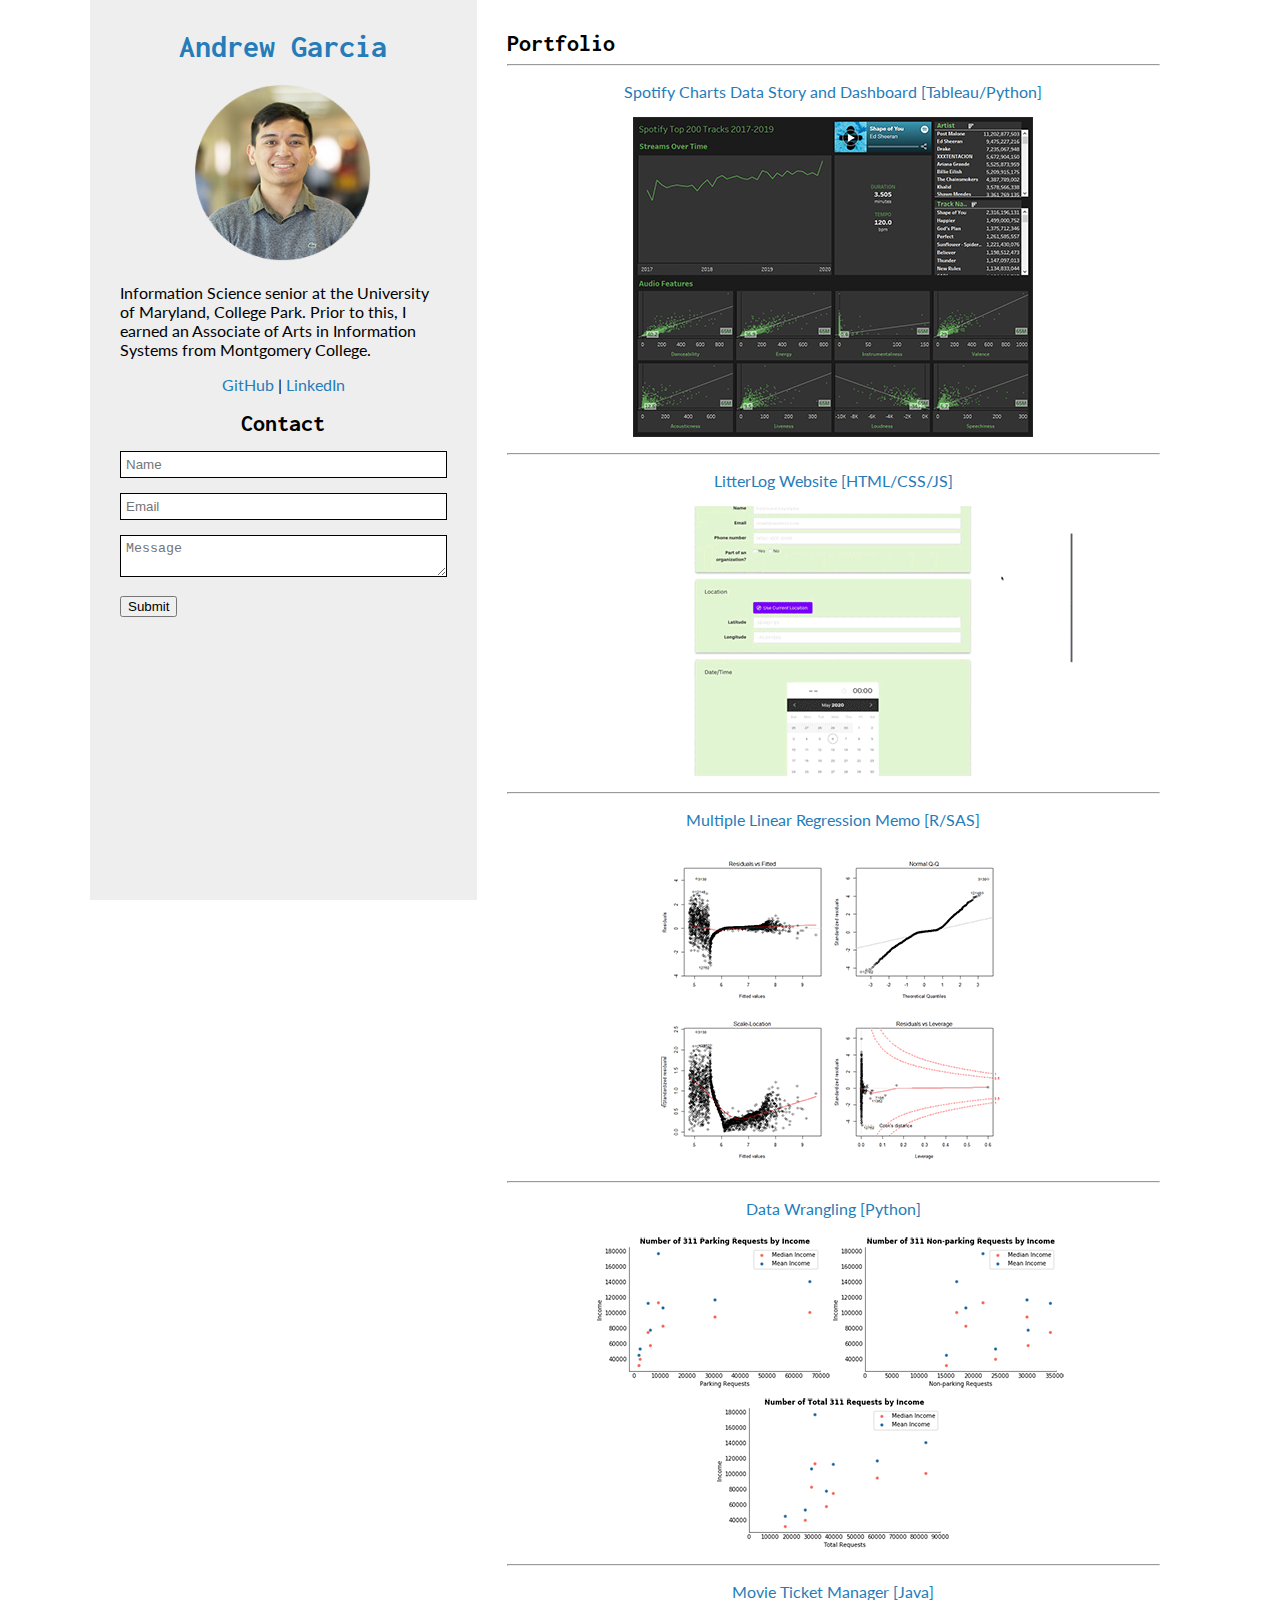
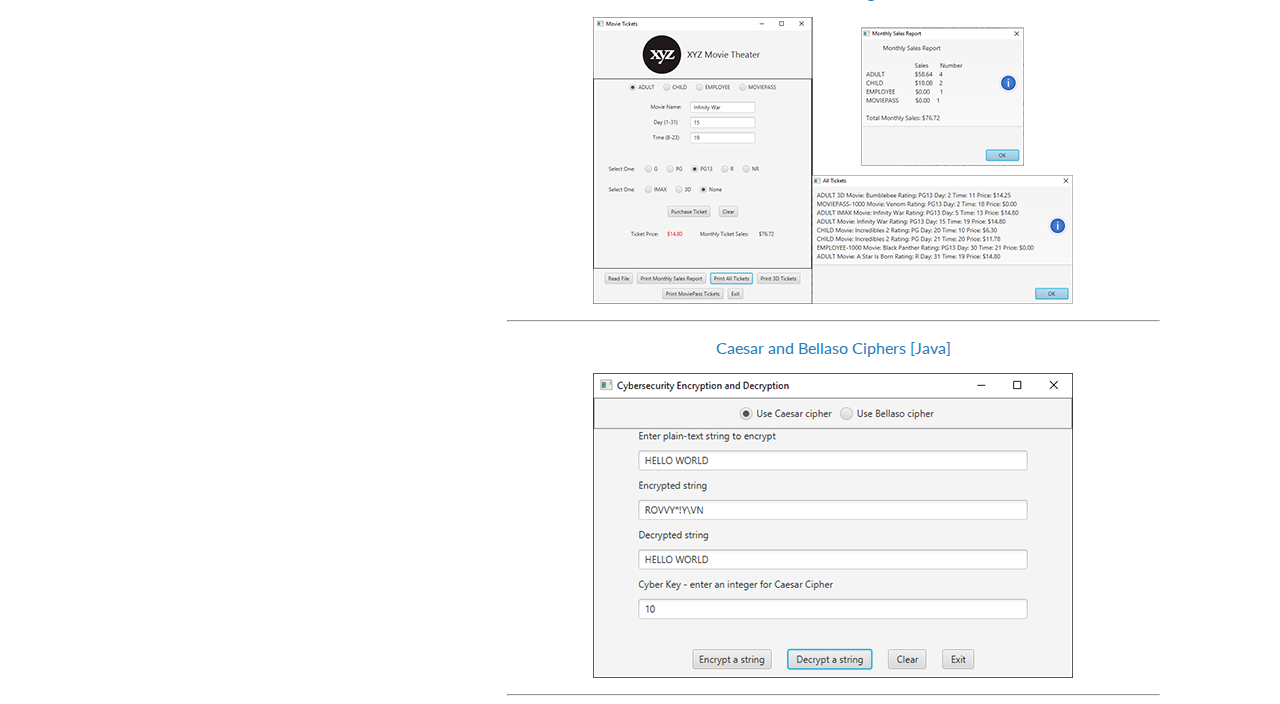
==== dst/index.html @ accf06ad "Initial commit" ====
<!DOCTYPE html>
<html lang="en-US">
  <head>
    <meta charset="UTF-8" />
    <meta name="viewport" content="width=device-width, initial-scale=1" />
    <title>Portfolio | Andrew Garcia</title>
    <link rel="canonical" href="https://pagarcia.me/" />
    <link rel="stylesheet" href="style.css" />
    <link rel="shortcut icon" type="image/x-icon" href="img/logo.png" />
    <link
      href="https://fonts.googleapis.com/css2?family=Inconsolata:wght@700&family=Lato&display=swap"
      rel="stylesheet"
    />
  </head>
  <body>
    <div class="wrapper">
      <header>
        <h1><a href="https://pagarcia.me/">Andrew Garcia</a></h1>

        <img class="logo" src="img/logo.png" alt="Logo" />

        <p class="about">
          Information Science senior at the University of Maryland, College
          Park. Prior to this, I earned an Associate of Arts in Information
          Systems from Montgomery College.
        </p>

        <p class="links">
          <a href="https://github.com/pagarc">GitHub</a> |
          <a href="https://linkedin.com/in/pagarc">LinkedIn</a>
        </p>

        <h2 class="contact">Contact</h2>
        <form action="#" method="POST">
          <ul>
            <li><input type="text" id="name" name="name" placeholder="Name" required /></li>
            <li><input type="email" id="email" name="email" placeholder="Email" required /></li>
            <li><textarea class="textarea" name="message" placeholder="Message"></textarea></li>
            <li><button type="submit">Submit</button></li>
          </ul>
        </form>
      </header>
      <section>
<h2 id="Portfolio">Portfolio</h2>

<hr/>

<p><a href="https://github.com/pagarc/spotify-charts-story">Spotify Charts Data Story and Dashboard [Tableau&#47;Python]</a></p>

<p><img src="img/charts_dash_thumb.png" alt="Spotify Charts Data Story and Dashboard" /></p>

<hr/>

<p><a href="https://github.com/pagarc/morning-10">LitterLog Website [HTML&#47;CSS&#47;JS]</a></p>

<p><img src="img/litterlog.gif" alt="LitterLog Website" /></p>

<hr/>

<p><a href="https://github.com/pagarc/mlr-memo">Multiple Linear Regression Memo [R&#47;SAS]</a></p>

<p><img src="img/mlr_assumpt_thumb.png" alt="Multiple Linear Regression Memo" /></p>

<hr/>

<p><a href="https://github.com/pagarc/data-wrangling">Data Wrangling [Python]</a></p>

<p><img src="img/data_wrangling_thumb.png" alt="Data Wrangling" /></p>

<hr/>

<p><a href="https://github.com/pagarc/movie-ticket-mgr">Movie Ticket Manager [Java]</a></p>

<p><img src="img/movie_thumb.png" alt="Movie Ticket Manager" /></p>

<hr/>

<p><a href="https://github.com/pagarc/crypto-ciphers">Caesar and Bellaso Ciphers [Java]</a></p>

<p><img src="img/cipher_thumb.png" alt="Caesar and Bellaso Ciphers" /></p>

<hr/>
      </section>
    </div>
    <script src="scale.fix.js"></script>
    <script>
      const section = document.querySelector("section");
      const container = section.querySelectorAll("p");
      container.forEach(el => el.classList.add("container"));
    </script>
  </body>
</html>
---- dst/style.css ----
body {
  font-family: 'Lato', sans-serif;
  display: flex;
  flex-direction: column;
  align-items: center;
  margin: 0;
}

h1, h2 {
  font-family: 'Inconsolata', monospace;
  margin: 0;
  padding-top: 30px;
}

a {
  text-decoration: none;
  color: #267CB9;
}

a:hover, a:focus {
  font-weight: bold;
  color: #069;
}

.contact {
  padding-top: 0;
}

form {
  width: 100%;
}

ul {
  list-style: none;
  padding: 0;
  margin: 0;
}

input, textarea {
  box-sizing: border-box;
  border-style: solid;
  border-width: 1px;
  border-color: #000;
  width: 100%;
  padding: 5px;
}

li {
  margin-top: 15px;
}

.wrapper {
  display: flex;
  max-width: 1100px;
  flex-flow: row wrap;
  align-items: flex-start;
  justify-content: space-between;
}

.container {
  display: flex;
  justify-content: center;
}

.logo {
  width: 220px;
}

.about {
  margin: 0;
}

header {
  flex: 1;
  padding: 0px 30px;
  display: flex;
  flex-flow: column wrap;
  background: #eee;
  position: sticky;
  top: 0;
  align-items: center;
  min-height: 100vh;
}

section {
  flex: 2;
  padding: 0px 30px;
  padding-bottom: 0px;
}
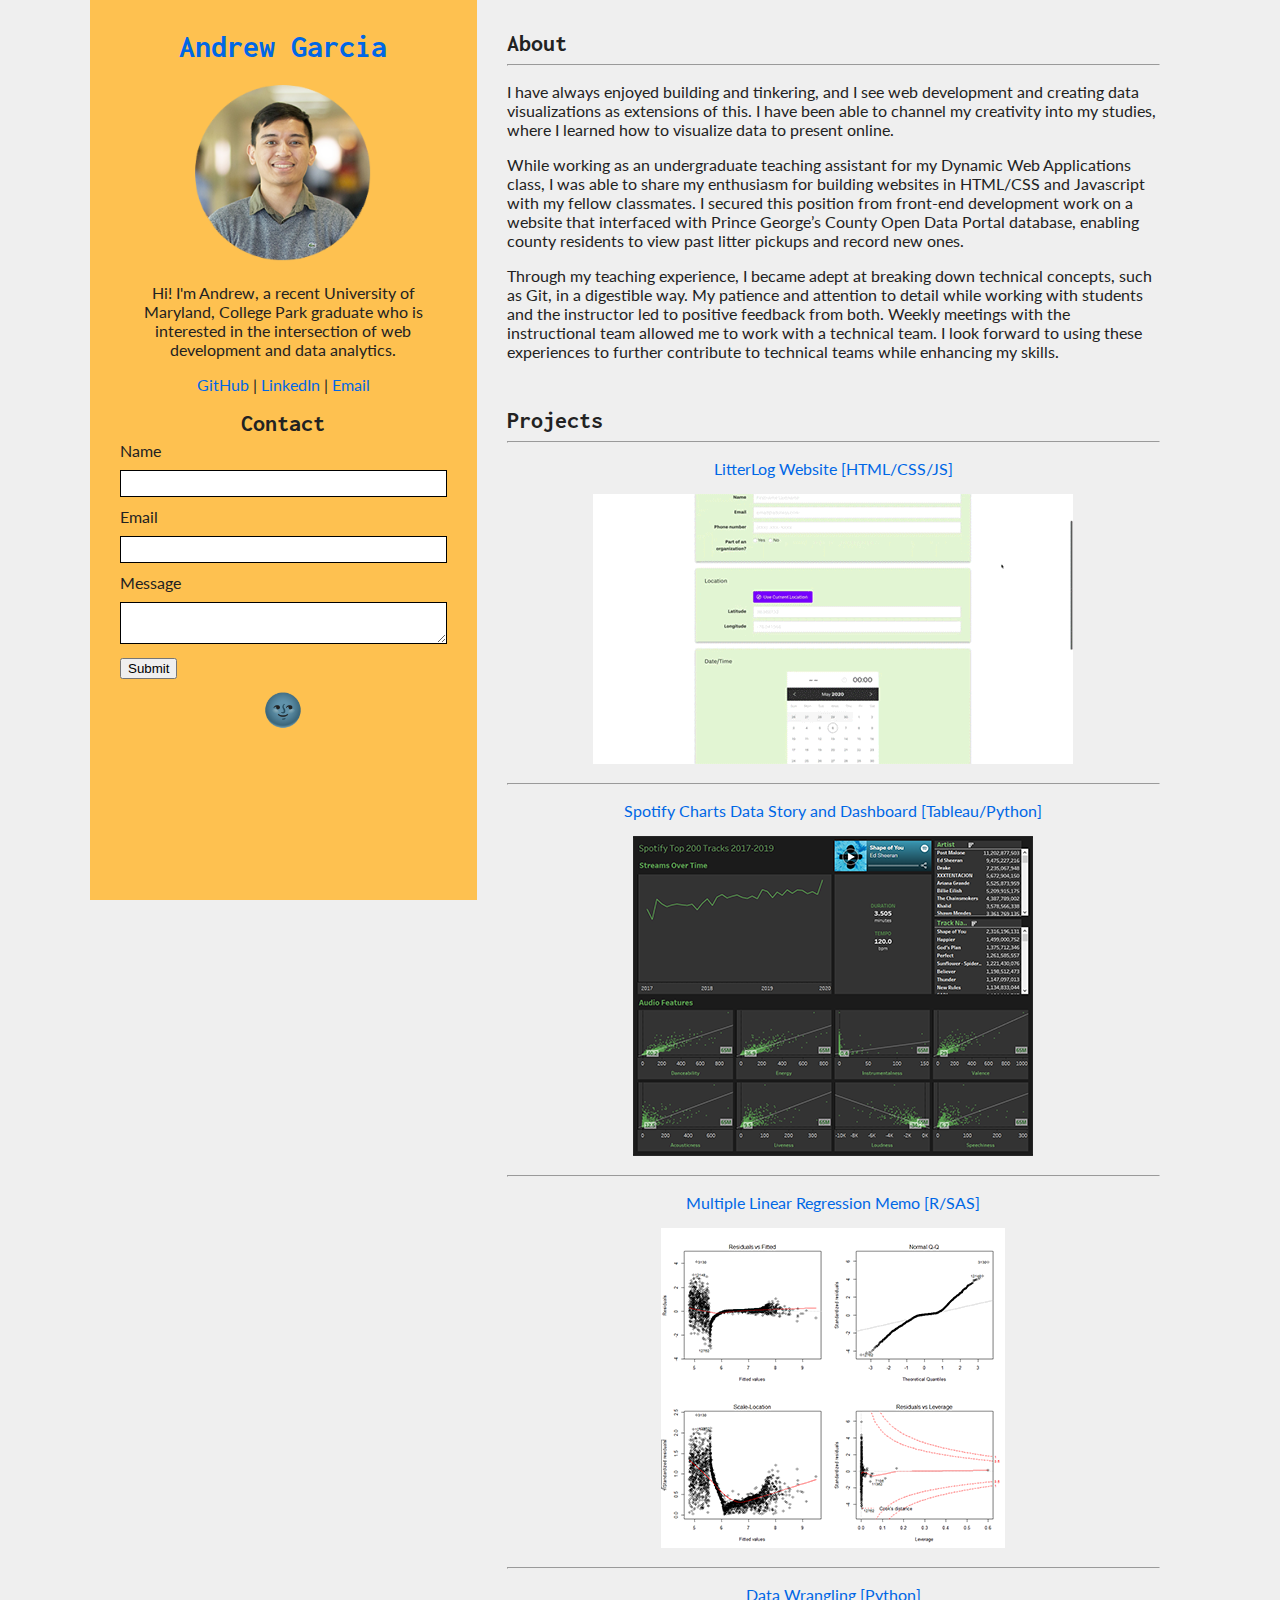
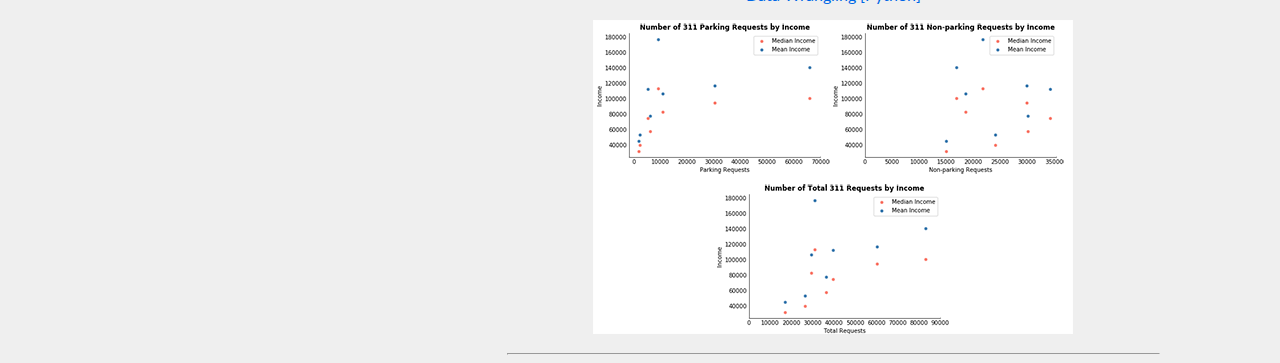
==== commit c70187b3: "Update CSS, add about section" ====
--- a/dst/index.html
+++ b/dst/index.html
@@ -2,7 +2,7 @@
 <html lang="en-US">
   <head>
     <meta charset="UTF-8" />
-    <meta name="viewport" content="width=device-width, initial-scale=1" />
+    <meta name="viewport" content="width=device-width, initial-scale=.85" />
     <title>Portfolio | Andrew Garcia</title>
     <link rel="canonical" href="https://pagarcia.me/" />
     <link rel="stylesheet" href="style.css" />
@@ -20,73 +20,116 @@
         <img class="logo" src="img/logo.png" alt="Logo" />
 
         <p class="about">
-          Information Science senior at the University of Maryland, College
-          Park. Prior to this, I earned an Associate of Arts in Information
-          Systems from Montgomery College.
+          Hi! I'm Andrew, a recent University of Maryland, College Park
+          graduate who is interested in the intersection of web development
+          and data analytics.
         </p>
 
         <p class="links">
           <a href="https://github.com/pagarc">GitHub</a> |
-          <a href="https://linkedin.com/in/pagarc">LinkedIn</a>
+          <a href="https://linkedin.com/in/pagarc">LinkedIn</a> |
+          <a href="mailto:pandrewgarcia@protonmail.com">Email</a>
         </p>
 
         <h2 class="contact">Contact</h2>
-        <form action="#" method="POST">
+        <form action="https://usebasin.com/f/f54246a66991" method="POST">
           <ul>
-            <li><input type="text" id="name" name="name" placeholder="Name" required /></li>
-            <li><input type="email" id="email" name="email" placeholder="Email" required /></li>
-            <li><textarea class="textarea" name="message" placeholder="Message"></textarea></li>
+            <li>Name</li>
+            <li><input type="text" id="name" name="name" required /></li>
+            <li>Email</li>
+            <li><input type="email" id="email" name="email" required /></li>
+            <li>Message</li>
+            <li><textarea class="textarea" name="message"></textarea></li>
             <li><button type="submit">Submit</button></li>
           </ul>
         </form>
+
+        <a class="toggle"></a>
+
       </header>
       <section>
-<h2 id="Portfolio">Portfolio</h2>
+<h2>About</h2>
 
-<hr/>
+<hr />
 
-<p><a href="https://github.com/pagarc/spotify-charts-story">Spotify Charts Data Story and Dashboard [Tableau&#47;Python]</a></p>
+<p>I have always enjoyed building and tinkering, and I see web development and creating data visualizations as extensions of this. I have been able to channel my creativity into my studies, where I learned how to visualize data to present online.</p>
 
-<p><img src="img/charts_dash_thumb.png" alt="Spotify Charts Data Story and Dashboard" /></p>
+<p>While working as an undergraduate teaching assistant for my Dynamic Web Applications class, I was able to share my enthusiasm for building websites in HTML/CSS and Javascript with my fellow classmates. I secured this position from front-end development work on a website that interfaced with Prince George’s County Open Data Portal database, enabling county residents to view past litter pickups and record new ones.</p>
 
-<hr/>
+<p>Through my teaching experience, I became adept at breaking down technical concepts, such as Git, in a digestible way. My patience and attention to detail while working with students and the instructor led to positive feedback from both. Weekly meetings with the instructional team allowed me to work with a technical team. I look forward to using these experiences to further contribute to technical teams while enhancing my skills.</p>
 
-<p><a href="https://github.com/pagarc/morning-10">LitterLog Website [HTML&#47;CSS&#47;JS]</a></p>
+<h2>Projects</h2>
 
-<p><img src="img/litterlog.gif" alt="LitterLog Website" /></p>
+<hr />
 
-<hr/>
+<p><a href="https://github.com/pagarc/morning-10">LitterLog Website [HTML/CSS/JS]</a></p>
 
-<p><a href="https://github.com/pagarc/mlr-memo">Multiple Linear Regression Memo [R&#47;SAS]</a></p>
+<p><a href="https://github.com/pagarc/morning-10"><img src="img/litterlog.gif" alt="LitterLog Website" title="" /></a></p>
 
-<p><img src="img/mlr_assumpt_thumb.png" alt="Multiple Linear Regression Memo" /></p>
+<hr />
 
-<hr/>
+<p><a href="https://github.com/pagarc/spotify-charts-story">Spotify Charts Data Story and Dashboard [Tableau/Python]</a></p>
+
+<p><a href="https://github.com/pagarc/spotify-charts-story"><img src="img/charts_dash_thumb.png" alt="Spotify Charts Data Story and Dashboard" title="" /></a></p>
+
+<hr />
+
+<p><a href="https://github.com/pagarc/mlr-memo">Multiple Linear Regression Memo [R/SAS]</a></p>
+
+<p><a href="https://github.com/pagarc/mlr-memo"><img src="img/mlr_assumpt_thumb.png" alt="Multiple Linear Regression Memo" title="" /></a></p>
+
+<hr />
 
 <p><a href="https://github.com/pagarc/data-wrangling">Data Wrangling [Python]</a></p>
 
-<p><img src="img/data_wrangling_thumb.png" alt="Data Wrangling" /></p>
+<p><a href="https://github.com/pagarc/data-wrangling"><img src="img/data_wrangling_thumb.png" alt="Data Wrangling" title="" /></a></p>
 
-<hr/>
-
-<p><a href="https://github.com/pagarc/movie-ticket-mgr">Movie Ticket Manager [Java]</a></p>
-
-<p><img src="img/movie_thumb.png" alt="Movie Ticket Manager" /></p>
-
-<hr/>
-
-<p><a href="https://github.com/pagarc/crypto-ciphers">Caesar and Bellaso Ciphers [Java]</a></p>
-
-<p><img src="img/cipher_thumb.png" alt="Caesar and Bellaso Ciphers" /></p>
-
-<hr/>
+<hr />
       </section>
     </div>
-    <script src="scale.fix.js"></script>
     <script>
+      console.log('hello! o/')
+
       const section = document.querySelector("section");
       const container = section.querySelectorAll("p");
       container.forEach(el => el.classList.add("container"));
+
+      const toggle = document.querySelector(".toggle");
+
+      // https://blog.prototypr.io/create-your-own-dark-mode-using-js-css-variables-and-localstorage-8b461864644b
+      // Get the current theme from local storage
+      const currentTheme = localStorage.getItem("theme");
+
+      // If the current local storage item can be found
+      if (currentTheme === null) {
+        toggle.innerText = "🌚";
+      }
+
+      if (currentTheme) {
+        // Set the body data-theme attribute to match the local storage item
+        document.documentElement.setAttribute("data-theme", currentTheme);
+        toggle.innerText = "🌚";
+
+        // If the current theme is dark, check the theme toggle
+        if (currentTheme === "dark") {
+          toggle.innerText = "🌞";
+        }
+      }
+      
+      // Function that will switch the theme based on the if the theme toggle is checked or not
+      function switchTheme() {
+        if (document.documentElement.getAttribute("data-theme") === "dark") {
+          document.documentElement.setAttribute("data-theme", "light");
+          localStorage.setItem("theme", "light");
+          toggle.innerText = "🌚";
+        } else {
+          document.documentElement.setAttribute("data-theme", "dark");
+          localStorage.setItem("theme", "dark");
+          toggle.innerText = "🌞";
+        }
+      }
+
+      toggle.addEventListener("click", switchTheme);
     </script>
   </body>
 </html>
--- a/dst/style.css
+++ b/dst/style.css
@@ -1,4 +1,21 @@
+:root {
+  --bg: #efefef;
+  --font: #222;
+  --link: #0067e6;
+  --header-bg: #fec150;
+}
+
+[data-theme="dark"] {
+  --bg: #111;
+  --font: #efefef;
+  --link: #fec150;
+  --header-bg: #222;
+}
+
 body {
+  background: var(--bg);
+  color: var(--font);
+
   font-family: 'Lato', sans-serif;
   display: flex;
   flex-direction: column;
@@ -13,8 +30,9 @@
 }
 
 a {
+  color: var(--link);
+
   text-decoration: none;
-  color: #267CB9;
 }
 
 a:hover, a:focus {
@@ -30,10 +48,15 @@
   width: 100%;
 }
 
-ul {
+form ul {
   list-style: none;
   padding: 0;
   margin: 0;
+}
+
+form li {
+  margin-top: 5px;
+  margin-bottom: 10px;
 }
 
 input, textarea {
@@ -45,8 +68,8 @@
   padding: 5px;
 }
 
-li {
-  margin-top: 15px;
+textarea {
+  resize: vertical;
 }
 
 .wrapper {
@@ -68,14 +91,24 @@
 
 .about {
   margin: 0;
+  text-align: center;
+}
+
+.toggle {
+  cursor: pointer;
+  user-select: none;
+  font-size: 2rem;
+  padding: 0 0 15px 0;
+  margin: 0;
 }
 
 header {
+  background: var(--header-bg);
+
   flex: 1;
   padding: 0px 30px;
   display: flex;
   flex-flow: column wrap;
-  background: #eee;
   position: sticky;
   top: 0;
   align-items: center;
@@ -87,3 +120,19 @@
   padding: 0px 30px;
   padding-bottom: 0px;
 }
+
+@media screen and (max-width: 836px) {
+  header {
+    min-height: 100%;
+    position: relative;
+  }
+
+  section h2, p, li {
+    padding-left: 10%;
+    padding-right: 10%;
+  }
+
+  hr {
+    width: 80%;
+  }
+}
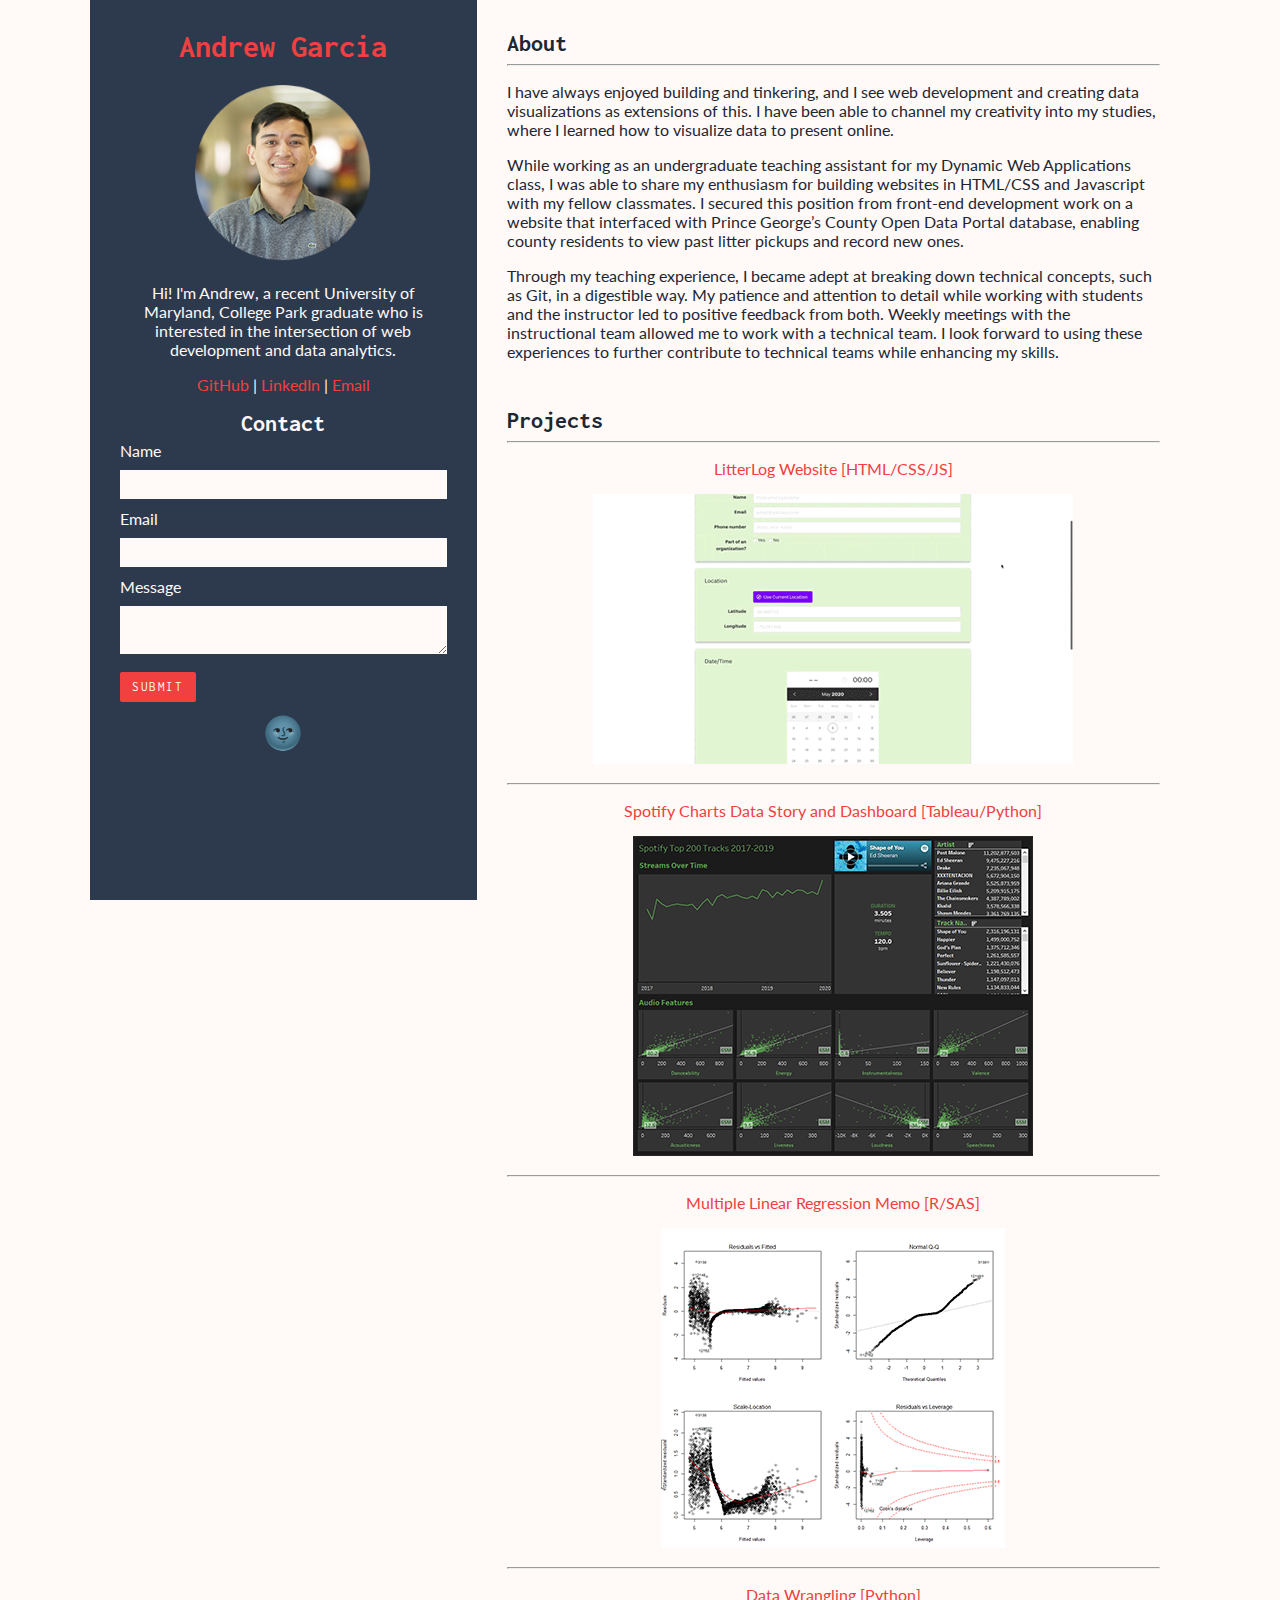
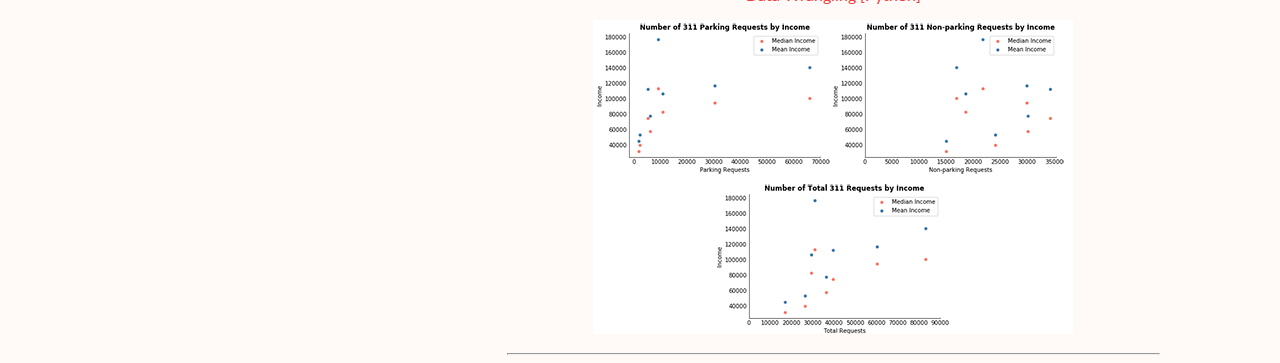
==== commit bdb640f8: "Update CSS" ====
--- a/dst/index.html
+++ b/dst/index.html
@@ -35,11 +35,11 @@
         <form action="https://usebasin.com/f/f54246a66991" method="POST">
           <ul>
             <li>Name</li>
-            <li><input type="text" id="name" name="name" required /></li>
+            <li><input type="text" id="name" name="name" label="name" required /></li>
             <li>Email</li>
-            <li><input type="email" id="email" name="email" required /></li>
+            <li><input type="email" id="email" name="email" label="email" required /></li>
             <li>Message</li>
-            <li><textarea class="textarea" name="message"></textarea></li>
+            <li><textarea class="textarea" name="message" label="message"></textarea></li>
             <li><button type="submit">Submit</button></li>
           </ul>
         </form>
@@ -88,10 +88,11 @@
       </section>
     </div>
     <script>
-      console.log('hello! o/')
+      console.log("%cHello! o/","color:#ff7a90; font-family:monospace; font-weight:bold; font-size: 40px");
+      console.log("This website was designed and built by Andrew Garcia.");
 
-      const section = document.querySelector("section");
-      const container = section.querySelectorAll("p");
+      // const section = document.querySelector("section");
+      const container = document.querySelectorAll("section > p");
       container.forEach(el => el.classList.add("container"));
 
       const toggle = document.querySelector(".toggle");
--- a/dst/style.css
+++ b/dst/style.css
@@ -1,15 +1,15 @@
 :root {
-  --bg: #efefef;
-  --font: #222;
-  --link: #0067e6;
-  --header-bg: #fec150;
+  --bg: #fffaf8;
+  --font: #1E2633;
+  --header-font: #fffaf8;
+  --link: #f04040;
+  --link-hover: #ff7a90;
+  --header-bg: #2d394d;
 }
 
 [data-theme="dark"] {
-  --bg: #111;
-  --font: #efefef;
-  --link: #fec150;
-  --header-bg: #222;
+  --bg: #1E2633;
+  --font: #fffaf8;
 }
 
 body {
@@ -36,8 +36,9 @@
 }
 
 a:hover, a:focus {
+  color: var(--link-hover);
+
   font-weight: bold;
-  color: #069;
 }
 
 .contact {
@@ -60,10 +61,12 @@
 }
 
 input, textarea {
+  background: var(--header-font);
+
   box-sizing: border-box;
-  border-style: solid;
-  border-width: 1px;
-  border-color: #000;
+  font-family: 'Lato', sans-serif;
+  font-size: 16px;
+  border: none;
   width: 100%;
   padding: 5px;
 }
@@ -71,6 +74,24 @@
 textarea {
   resize: vertical;
 }
+
+button {
+  color: var(--header-font);
+  background-color: var(--link);
+  
+  font-family: 'Inconsolata', monospace;
+  text-transform: uppercase;
+  letter-spacing: .12em;
+  padding: 8px 12px;
+  border: none;
+  border-radius: 2px;
+  margin-top: 5px;
+}
+
+button:hover {
+  background-color: var(--link-hover);
+}
+
 
 .wrapper {
   display: flex;
@@ -103,6 +124,7 @@
 }
 
 header {
+  color: var(--header-font);
   background: var(--header-bg);
 
   flex: 1;
@@ -122,17 +144,21 @@
 }
 
 @media screen and (max-width: 836px) {
+  body, input, textarea, button {
+    font-size: 1.2rem;
+  }
+
   header {
     min-height: 100%;
     position: relative;
   }
 
   section h2, p, li {
-    padding-left: 10%;
-    padding-right: 10%;
+    padding-left: 5%;
+    padding-right: 5%;
   }
 
   hr {
-    width: 80%;
+    width: 90%;
   }
 }
